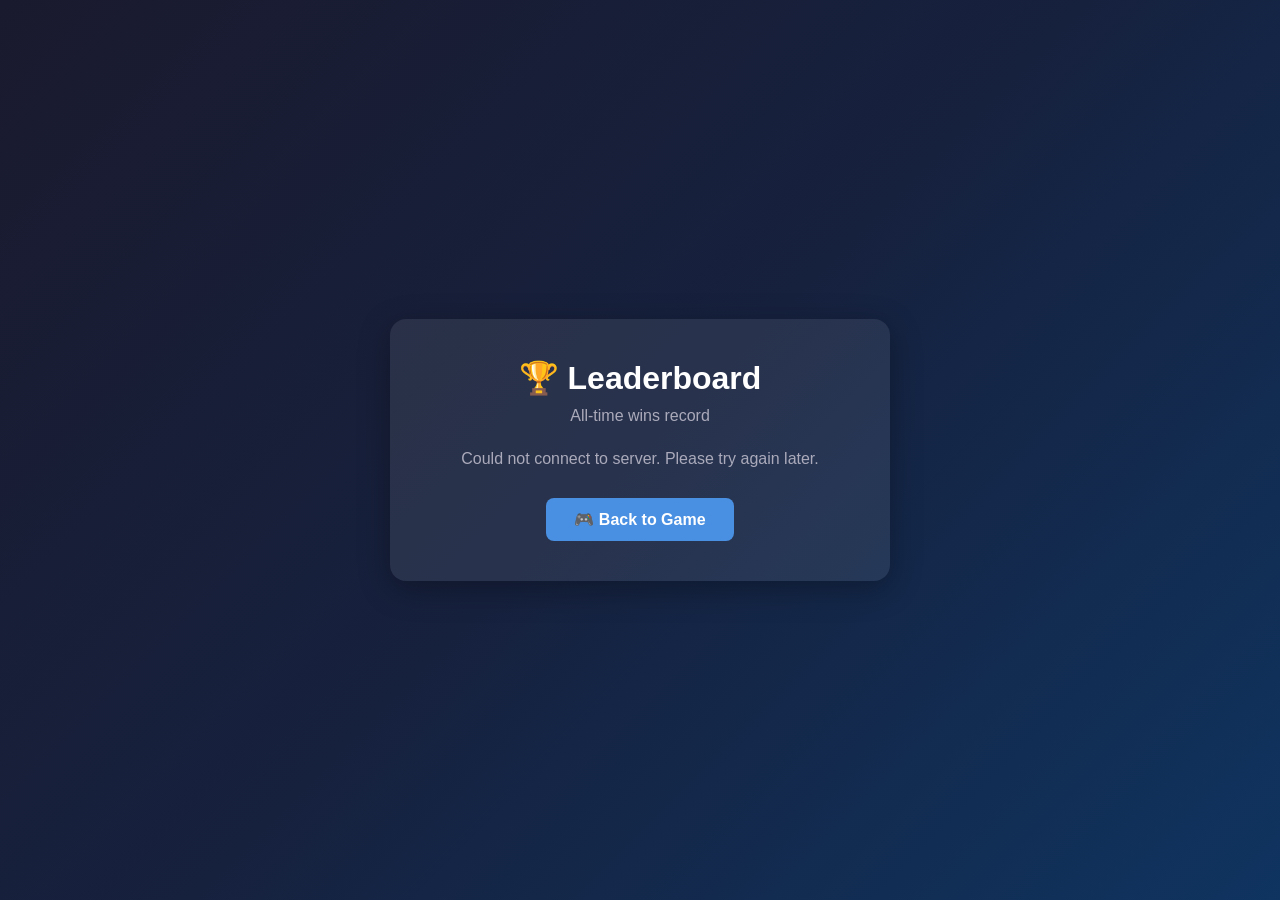
==== leaderboard.html @ 3967eff5 "Initial client setup" ====
<!DOCTYPE html>
<html lang="en">
<head>
    <meta charset="UTF-8">
    <meta name="viewport" content="width=device-width, initial-scale=1.0">
    <title>Leaderboard - Tic Tac Toe</title>
    <link rel="stylesheet" href="style.css">
</head>
<body>

    <div class="leaderboard-container">
        <h1>🏆 Leaderboard</h1>
        <p class="leaderboard-subtitle">All-time wins record</p>

        <!-- The table is filled in dynamically by leaderboard.js -->
        <div id="leaderboardList">
            <p class="loading">Loading scores...</p>
        </div>

        <a href="index.html" class="btn btn-primary" style="margin-top: 30px; display: inline-block;">
            🎮 Back to Game
        </a>
    </div>

    <script src="leaderboard.js"></script>
</body>
</html>
---- style.css ----
/* ============================================
   GLOBAL STYLES
   Applies to every page
   ============================================ */
* {
    box-sizing: border-box;
    margin: 0;
    padding: 0;
}

body {
    font-family: Arial, sans-serif;
    min-height: 100vh;
    background: linear-gradient(135deg, #1a1a2e, #16213e, #0f3460);
    display: flex;
    justify-content: center;
    align-items: center;
    color: #fff;
}

h1 {
    font-size: 2rem;
    margin-bottom: 10px;
    text-align: center;
}

/* A "screen" is a full-page section. We show one at a time using JS. */
.screen {
    width: 100%;
    display: flex;
    justify-content: center;
    align-items: center;
    min-height: 100vh;
}

/* Hidden class: toggled by JavaScript to show/hide screens */
.hidden {
    display: none;
}

/* ============================================
   BUTTONS
   ============================================ */
.btn {
    padding: 12px 28px;
    font-size: 16px;
    font-weight: bold;
    border: none;
    border-radius: 8px;
    cursor: pointer;
    text-decoration: none;
    display: inline-block;
    transition: transform 0.1s, opacity 0.2s;
}

.btn:hover {
    opacity: 0.85;
    transform: translateY(-1px);
}

.btn-primary {
    background: #4a90e2;
    color: white;
}

.btn-secondary {
    background: #2ecc71;
    color: white;
}

.button-row {
    display: flex;
    gap: 12px;
    justify-content: center;
    margin-top: 20px;
    flex-wrap: wrap;
}

/* ============================================
   USERNAME SCREEN
   ============================================ */
.username-container {
    background: rgba(255, 255, 255, 0.08);
    padding: 40px;
    border-radius: 16px;
    text-align: center;
    max-width: 420px;
    width: 90%;
    box-shadow: 0 8px 32px rgba(0,0,0,0.3);
}

.username-container p {
    color: #aab;
    margin-bottom: 25px;
}

.input-group {
    margin-bottom: 18px;
    text-align: left;
}

.input-group label {
    display: block;
    margin-bottom: 6px;
    font-size: 14px;
    color: #ccd;
}

.input-group input {
    width: 100%;
    padding: 12px;
    border-radius: 8px;
    border: 2px solid rgba(255,255,255,0.2);
    background: rgba(255,255,255,0.1);
    color: white;
    font-size: 16px;
    outline: none;
    transition: border-color 0.2s;
}

.input-group input:focus {
    border-color: #4a90e2;
}

.input-group input::placeholder {
    color: rgba(255,255,255,0.4);
}

/* ============================================
   GAME SCREEN
   ============================================ */
.game-container {
    background: rgba(255, 255, 255, 0.08);
    padding: 30px;
    border-radius: 16px;
    text-align: center;
    max-width: 500px;
    width: 90%;
    box-shadow: 0 8px 32px rgba(0,0,0,0.3);
}

/* Score row at the top */
.score {
    display: flex;
    justify-content: space-around;
    margin: 20px 0;
    gap: 10px;
}

.score-box {
    background: rgba(255,255,255,0.1);
    padding: 12px 16px;
    border-radius: 10px;
    flex: 1;
    border: 2px solid transparent;
}

.score-box.draws {
    border-color: rgba(255,255,255,0.2);
}

.score-name {
    display: block;
    font-size: 13px;
    color: #aab;
    margin-bottom: 4px;
    overflow: hidden;
    text-overflow: ellipsis;
    white-space: nowrap;
}

.score-number {
    display: block;
    font-size: 26px;
    font-weight: bold;
}

/* The current turn / winner message */
.status {
    font-size: 20px;
    font-weight: bold;
    margin: 14px 0 6px;
    min-height: 28px;
    color: #fff;
}

/* Timer countdown */
.timer {
    font-size: 16px;
    color: #e74c3c;
    font-weight: bold;
    margin-bottom: 10px;
}

/* The 3x3 grid board */
.board {
    display: grid;
    grid-template-columns: repeat(3, 110px);
    grid-template-rows: repeat(3, 110px);
    gap: 8px;
    margin: 16px auto;
    justify-content: center;
}

/* Each individual square */
.square {
    background: rgba(255,255,255,0.1);
    border: 2px solid rgba(255,255,255,0.25);
    border-radius: 10px;
    font-size: 46px;
    font-weight: bold;
    cursor: pointer;
    display: flex;
    justify-content: center;
    align-items: center;
    transition: background 0.15s;
}

.square:hover {
    background: rgba(255,255,255,0.2);
}

/* X is blue, O is red */
.square.x { color: #4a90e2; }
.square.o { color: #e74c3c; }

/* Taken squares cannot be clicked */
.square.taken {
    cursor: not-allowed;
}

.square.taken:hover {
    background: rgba(255,255,255,0.1);
}

/* Winning squares glow gold */
.square.winner {
    background: rgba(255, 215, 0, 0.3);
    border-color: gold;
    animation: pulse 0.6s ease-in-out infinite alternate;
}

@keyframes pulse {
    from { transform: scale(1); }
    to   { transform: scale(1.06); }
}

/* ============================================
   LEADERBOARD SCREEN
   ============================================ */
.leaderboard-container {
    background: rgba(255, 255, 255, 0.08);
    padding: 40px;
    border-radius: 16px;
    text-align: center;
    max-width: 500px;
    width: 90%;
    box-shadow: 0 8px 32px rgba(0,0,0,0.3);
}

.leaderboard-subtitle {
    color: #aab;
    margin-bottom: 25px;
}

.leaderboard-table {
    width: 100%;
    border-collapse: collapse;
    margin-top: 10px;
}

.leaderboard-table th {
    background: rgba(74, 144, 226, 0.4);
    padding: 12px;
    font-size: 14px;
    text-transform: uppercase;
    letter-spacing: 1px;
}

.leaderboard-table td {
    padding: 12px;
    border-bottom: 1px solid rgba(255,255,255,0.1);
    font-size: 16px;
}

/* First place gets gold styling */
.leaderboard-table tr.first-place td {
    color: gold;
    font-weight: bold;
    font-size: 18px;
}

/* Rank column (1st, 2nd, 3rd...) */
.rank {
    font-size: 20px;
    width: 50px;
}

.loading {
    color: #aab;
    font-style: italic;
    margin-top: 20px;
}

.no-scores {
    color: #aab;
    margin-top: 20px;
}
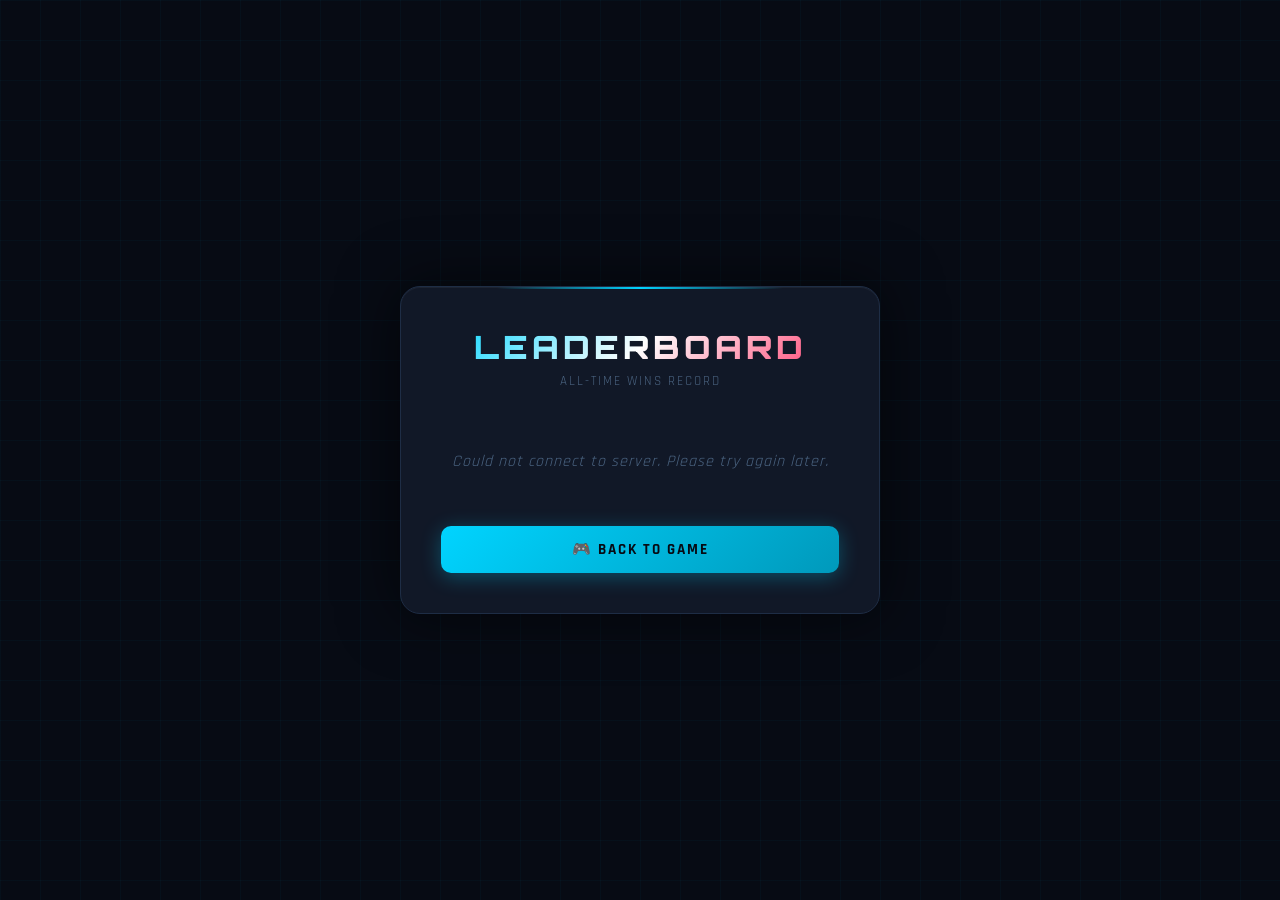
==== commit 38c913f9: "Redesign UI with dark tech theme" ====
--- a/leaderboard.html
+++ b/leaderboard.html
@@ -3,23 +3,24 @@
 <head>
     <meta charset="UTF-8">
     <meta name="viewport" content="width=device-width, initial-scale=1.0">
-    <title>Leaderboard - Tic Tac Toe</title>
+    <title>Leaderboard — Tic Tac Toe</title>
     <link rel="stylesheet" href="style.css">
 </head>
 <body>
 
-    <div class="leaderboard-container">
-        <h1>🏆 Leaderboard</h1>
-        <p class="leaderboard-subtitle">All-time wins record</p>
+    <div class="screen">
+        <div class="card leaderboard-container">
+            <div class="title">LEADERBOARD</div>
+            <div class="subtitle">All-time wins record</div>
 
-        <!-- The table is filled in dynamically by leaderboard.js -->
-        <div id="leaderboardList">
-            <p class="loading">Loading scores...</p>
+            <div id="leaderboardList">
+                <p class="loading">Loading scores...</p>
+            </div>
+
+            <a href="index.html" class="btn btn-primary" style="margin-top: 24px;">
+                🎮 Back to Game
+            </a>
         </div>
-
-        <a href="index.html" class="btn btn-primary" style="margin-top: 30px; display: inline-block;">
-            🎮 Back to Game
-        </a>
     </div>
 
     <script src="leaderboard.js"></script>
--- a/style.css
+++ b/style.css
@@ -1,168 +1,219 @@
-/* ============================================
-   GLOBAL STYLES
-   Applies to every page
-   ============================================ */
-* {
-    box-sizing: border-box;
-    margin: 0;
-    padding: 0;
-}
+@import url('https://fonts.googleapis.com/css2?family=Orbitron:wght@700;900&family=Rajdhani:wght@400;500;600&display=swap');
+
+:root {
+    --bg:      #070b14;
+    --surface: #0d1424;
+    --card:    #111827;
+    --border:  #1e2d45;
+    --accent:  #00d4ff;
+    --accent2: #ff3d6e;
+    --x-color: #00d4ff;
+    --o-color: #ff3d6e;
+    --gold:    #ffd700;
+    --text:    #e8f4ff;
+    --muted:   #4a6380;
+    --glow-x:  0 0 20px rgba(0, 212, 255, 0.5);
+    --glow-o:  0 0 20px rgba(255, 61, 110, 0.5);
+}
+
+*, *::before, *::after { box-sizing: border-box; margin: 0; padding: 0; }
 
 body {
-    font-family: Arial, sans-serif;
+    font-family: 'Rajdhani', sans-serif;
+    background: var(--bg);
+    color: var(--text);
     min-height: 100vh;
-    background: linear-gradient(135deg, #1a1a2e, #16213e, #0f3460);
     display: flex;
     justify-content: center;
     align-items: center;
-    color: #fff;
-}
-
-h1 {
-    font-size: 2rem;
-    margin-bottom: 10px;
-    text-align: center;
-}
-
-/* A "screen" is a full-page section. We show one at a time using JS. */
+    overflow-x: hidden;
+}
+
+body::before {
+    content: '';
+    position: fixed;
+    inset: 0;
+    background-image:
+        linear-gradient(rgba(0, 212, 255, 0.03) 1px, transparent 1px),
+        linear-gradient(90deg, rgba(0, 212, 255, 0.03) 1px, transparent 1px);
+    background-size: 40px 40px;
+    pointer-events: none;
+    z-index: 0;
+}
+
 .screen {
     width: 100%;
+    min-height: 100vh;
     display: flex;
     justify-content: center;
     align-items: center;
-    min-height: 100vh;
-}
-
-/* Hidden class: toggled by JavaScript to show/hide screens */
-.hidden {
-    display: none;
-}
-
-/* ============================================
-   BUTTONS
-   ============================================ */
+    position: relative;
+    z-index: 1;
+    padding: 20px;
+}
+
+.hidden { display: none !important; }
+
+.card {
+    background: var(--card);
+    border: 1px solid var(--border);
+    border-radius: 20px;
+    padding: 40px;
+    width: 100%;
+    max-width: 480px;
+    position: relative;
+    box-shadow: 0 0 60px rgba(0,0,0,0.6), inset 0 1px 0 rgba(255,255,255,0.05);
+}
+
+.card::before {
+    content: '';
+    position: absolute;
+    top: 0; left: 20%; right: 20%;
+    height: 2px;
+    background: linear-gradient(90deg, transparent, var(--accent), transparent);
+    border-radius: 2px;
+}
+
+.title {
+    font-family: 'Orbitron', monospace;
+    font-size: 2rem;
+    font-weight: 900;
+    text-align: center;
+    letter-spacing: 4px;
+    margin-bottom: 6px;
+    background: linear-gradient(135deg, var(--accent), #ffffff, var(--accent2));
+    -webkit-background-clip: text;
+    -webkit-text-fill-color: transparent;
+    background-clip: text;
+}
+
+.subtitle {
+    text-align: center;
+    color: var(--muted);
+    font-size: 13px;
+    letter-spacing: 2px;
+    text-transform: uppercase;
+    margin-bottom: 32px;
+}
+
+/* USERNAME SCREEN */
+.input-group { margin-bottom: 16px; text-align: left; }
+
+.input-group label {
+    display: block;
+    font-size: 11px;
+    letter-spacing: 2px;
+    text-transform: uppercase;
+    color: var(--muted);
+    margin-bottom: 8px;
+}
+
+.input-group.player-x label { color: var(--x-color); }
+.input-group.player-o label { color: var(--o-color); }
+
+.input-group input {
+    width: 100%;
+    padding: 14px 16px;
+    background: var(--surface);
+    border: 1px solid var(--border);
+    border-radius: 10px;
+    color: var(--text);
+    font-family: 'Rajdhani', sans-serif;
+    font-size: 16px;
+    font-weight: 500;
+    outline: none;
+    transition: border-color 0.2s, box-shadow 0.2s;
+}
+
+.input-group.player-x input:focus { border-color: var(--x-color); box-shadow: var(--glow-x); }
+.input-group.player-o input:focus { border-color: var(--o-color); box-shadow: var(--glow-o); }
+.input-group input::placeholder { color: var(--muted); }
+
+.vs-divider {
+    text-align: center;
+    font-family: 'Orbitron', monospace;
+    font-size: 11px;
+    letter-spacing: 3px;
+    color: var(--muted);
+    margin: 8px 0 16px;
+}
+
+/* BUTTONS */
 .btn {
-    padding: 12px 28px;
-    font-size: 16px;
-    font-weight: bold;
+    display: inline-block;
+    padding: 14px 32px;
+    font-family: 'Rajdhani', sans-serif;
+    font-size: 15px;
+    font-weight: 700;
+    letter-spacing: 2px;
+    text-transform: uppercase;
     border: none;
-    border-radius: 8px;
+    border-radius: 10px;
     cursor: pointer;
     text-decoration: none;
-    display: inline-block;
-    transition: transform 0.1s, opacity 0.2s;
-}
-
-.btn:hover {
-    opacity: 0.85;
-    transform: translateY(-1px);
-}
+    transition: transform 0.15s, box-shadow 0.15s, opacity 0.15s;
+}
+
+.btn:hover { transform: translateY(-2px); opacity: 0.9; }
+.btn:active { transform: translateY(0); }
 
 .btn-primary {
-    background: #4a90e2;
-    color: white;
-}
+    background: linear-gradient(135deg, var(--accent), #0099bb);
+    color: var(--bg);
+    box-shadow: 0 4px 20px rgba(0, 212, 255, 0.3);
+    width: 100%;
+    margin-top: 8px;
+    text-align: center;
+}
+
+.btn-primary:hover { box-shadow: 0 6px 28px rgba(0, 212, 255, 0.5); }
 
 .btn-secondary {
-    background: #2ecc71;
-    color: white;
-}
+    background: var(--surface);
+    color: var(--text);
+    border: 1px solid var(--border);
+}
+
+.btn-secondary:hover { border-color: var(--accent); color: var(--accent); }
 
 .button-row {
     display: flex;
-    gap: 12px;
+    gap: 10px;
     justify-content: center;
-    margin-top: 20px;
+    margin-top: 24px;
     flex-wrap: wrap;
 }
 
-/* ============================================
-   USERNAME SCREEN
-   ============================================ */
-.username-container {
-    background: rgba(255, 255, 255, 0.08);
-    padding: 40px;
-    border-radius: 16px;
-    text-align: center;
-    max-width: 420px;
-    width: 90%;
-    box-shadow: 0 8px 32px rgba(0,0,0,0.3);
-}
-
-.username-container p {
-    color: #aab;
-    margin-bottom: 25px;
-}
-
-.input-group {
-    margin-bottom: 18px;
-    text-align: left;
-}
-
-.input-group label {
-    display: block;
-    margin-bottom: 6px;
-    font-size: 14px;
-    color: #ccd;
-}
-
-.input-group input {
-    width: 100%;
-    padding: 12px;
-    border-radius: 8px;
-    border: 2px solid rgba(255,255,255,0.2);
-    background: rgba(255,255,255,0.1);
-    color: white;
-    font-size: 16px;
-    outline: none;
-    transition: border-color 0.2s;
-}
-
-.input-group input:focus {
-    border-color: #4a90e2;
-}
-
-.input-group input::placeholder {
-    color: rgba(255,255,255,0.4);
-}
-
-/* ============================================
-   GAME SCREEN
-   ============================================ */
-.game-container {
-    background: rgba(255, 255, 255, 0.08);
-    padding: 30px;
-    border-radius: 16px;
-    text-align: center;
-    max-width: 500px;
-    width: 90%;
-    box-shadow: 0 8px 32px rgba(0,0,0,0.3);
-}
-
-/* Score row at the top */
+.button-row .btn { flex: 1; min-width: 130px; text-align: center; }
+
+/* SCORE */
 .score {
-    display: flex;
-    justify-content: space-around;
-    margin: 20px 0;
-    gap: 10px;
+    display: grid;
+    grid-template-columns: 1fr auto 1fr;
+    gap: 8px;
+    margin-bottom: 20px;
+    align-items: center;
 }
 
 .score-box {
-    background: rgba(255,255,255,0.1);
-    padding: 12px 16px;
-    border-radius: 10px;
-    flex: 1;
-    border: 2px solid transparent;
-}
-
-.score-box.draws {
-    border-color: rgba(255,255,255,0.2);
-}
+    background: var(--surface);
+    border: 1px solid var(--border);
+    border-radius: 12px;
+    padding: 12px 8px;
+    text-align: center;
+    transition: border-color 0.3s, box-shadow 0.3s;
+}
+
+.score-box.active-x { border-color: var(--x-color); box-shadow: var(--glow-x); }
+.score-box.active-o { border-color: var(--o-color); box-shadow: var(--glow-o); }
+.score-box.draws { background: transparent; border-color: transparent; }
 
 .score-name {
     display: block;
-    font-size: 13px;
-    color: #aab;
+    font-size: 11px;
+    letter-spacing: 1px;
+    text-transform: uppercase;
+    color: var(--muted);
     margin-bottom: 4px;
     overflow: hidden;
     text-overflow: ellipsis;
@@ -171,138 +222,145 @@
 
 .score-number {
     display: block;
-    font-size: 26px;
-    font-weight: bold;
-}
-
-/* The current turn / winner message */
+    font-family: 'Orbitron', monospace;
+    font-size: 28px;
+    font-weight: 700;
+    line-height: 1;
+}
+
+#scoreXNum { color: var(--x-color); }
+#scoreONum { color: var(--o-color); }
+#scoreDraw { color: var(--muted); font-size: 20px; }
+
+/* STATUS & TIMER */
 .status {
-    font-size: 20px;
-    font-weight: bold;
-    margin: 14px 0 6px;
-    min-height: 28px;
-    color: #fff;
-}
-
-/* Timer countdown */
-.timer {
-    font-size: 16px;
-    color: #e74c3c;
-    font-weight: bold;
-    margin-bottom: 10px;
-}
-
-/* The 3x3 grid board */
+    font-family: 'Orbitron', monospace;
+    font-size: 13px;
+    letter-spacing: 2px;
+    text-align: center;
+    min-height: 22px;
+    margin-bottom: 8px;
+    color: var(--text);
+    text-transform: uppercase;
+}
+
+.timer-bar-wrap {
+    height: 3px;
+    background: var(--surface);
+    border-radius: 3px;
+    margin-bottom: 8px;
+    overflow: hidden;
+}
+
+.timer-bar {
+    height: 100%;
+    width: 100%;
+    background: var(--accent);
+    border-radius: 3px;
+    transition: width 1s linear, background 0.5s;
+}
+
+.timer-bar.low { background: var(--accent2); }
+
+.timer-text {
+    text-align: center;
+    font-size: 11px;
+    letter-spacing: 2px;
+    color: var(--muted);
+    margin-bottom: 20px;
+    font-family: 'Orbitron', monospace;
+}
+
+/* THE BOARD */
 .board {
     display: grid;
-    grid-template-columns: repeat(3, 110px);
-    grid-template-rows: repeat(3, 110px);
-    gap: 8px;
-    margin: 16px auto;
-    justify-content: center;
-}
-
-/* Each individual square */
+    grid-template-columns: repeat(3, 1fr);
+    gap: 10px;
+    margin: 0 auto 24px;
+}
+
 .square {
-    background: rgba(255,255,255,0.1);
-    border: 2px solid rgba(255,255,255,0.25);
-    border-radius: 10px;
-    font-size: 46px;
-    font-weight: bold;
+    aspect-ratio: 1;
+    background: var(--surface);
+    border: 1px solid var(--border);
+    border-radius: 14px;
+    font-family: 'Orbitron', monospace;
+    font-size: 42px;
+    font-weight: 900;
     cursor: pointer;
     display: flex;
     justify-content: center;
     align-items: center;
-    transition: background 0.15s;
-}
-
-.square:hover {
-    background: rgba(255,255,255,0.2);
-}
-
-/* X is blue, O is red */
-.square.x { color: #4a90e2; }
-.square.o { color: #e74c3c; }
-
-/* Taken squares cannot be clicked */
-.square.taken {
-    cursor: not-allowed;
-}
-
-.square.taken:hover {
-    background: rgba(255,255,255,0.1);
-}
-
-/* Winning squares glow gold */
+    transition: background 0.15s, border-color 0.15s, box-shadow 0.15s, transform 0.1s;
+    user-select: none;
+}
+
+.square:hover:not(.taken) {
+    background: #161f30;
+    border-color: var(--accent);
+    box-shadow: var(--glow-x);
+    transform: scale(1.04);
+}
+
+.square.x { color: var(--x-color); border-color: rgba(0,212,255,0.3); text-shadow: 0 0 12px rgba(0,212,255,0.7); }
+.square.o { color: var(--o-color); border-color: rgba(255,61,110,0.3); text-shadow: 0 0 12px rgba(255,61,110,0.7); }
+.square.taken { cursor: not-allowed; }
+.square.taken:hover { transform: none; }
+
 .square.winner {
-    background: rgba(255, 215, 0, 0.3);
-    border-color: gold;
-    animation: pulse 0.6s ease-in-out infinite alternate;
-}
-
-@keyframes pulse {
-    from { transform: scale(1); }
-    to   { transform: scale(1.06); }
-}
-
-/* ============================================
-   LEADERBOARD SCREEN
-   ============================================ */
-.leaderboard-container {
-    background: rgba(255, 255, 255, 0.08);
-    padding: 40px;
-    border-radius: 16px;
-    text-align: center;
-    max-width: 500px;
-    width: 90%;
-    box-shadow: 0 8px 32px rgba(0,0,0,0.3);
-}
-
-.leaderboard-subtitle {
-    color: #aab;
-    margin-bottom: 25px;
-}
-
-.leaderboard-table {
-    width: 100%;
-    border-collapse: collapse;
-    margin-top: 10px;
-}
+    background: rgba(255,215,0,0.08);
+    border-color: var(--gold);
+    box-shadow: 0 0 24px rgba(255,215,0,0.4);
+    animation: winner-pulse 0.7s ease-in-out infinite alternate;
+}
+
+@keyframes winner-pulse {
+    from { transform: scale(1);    box-shadow: 0 0 16px rgba(255,215,0,0.3); }
+    to   { transform: scale(1.06); box-shadow: 0 0 32px rgba(255,215,0,0.6); }
+}
+
+@keyframes pop-in {
+    0%   { transform: scale(0.4); opacity: 0; }
+    70%  { transform: scale(1.15); }
+    100% { transform: scale(1); opacity: 1; }
+}
+
+.square.x, .square.o { animation: pop-in 0.2s ease-out; }
+
+/* LEADERBOARD */
+.leaderboard-container { text-align: center; }
+
+.leaderboard-table { width: 100%; border-collapse: collapse; margin: 8px 0; }
 
 .leaderboard-table th {
-    background: rgba(74, 144, 226, 0.4);
-    padding: 12px;
-    font-size: 14px;
-    text-transform: uppercase;
-    letter-spacing: 1px;
+    font-size: 10px;
+    letter-spacing: 2px;
+    text-transform: uppercase;
+    color: var(--muted);
+    padding: 10px 12px;
+    border-bottom: 1px solid var(--border);
 }
 
 .leaderboard-table td {
-    padding: 12px;
-    border-bottom: 1px solid rgba(255,255,255,0.1);
+    padding: 14px 12px;
+    border-bottom: 1px solid rgba(30,45,69,0.5);
     font-size: 16px;
-}
-
-/* First place gets gold styling */
+    font-weight: 600;
+}
+
+.leaderboard-table tr:last-child td { border-bottom: none; }
+
 .leaderboard-table tr.first-place td {
-    color: gold;
-    font-weight: bold;
-    font-size: 18px;
-}
-
-/* Rank column (1st, 2nd, 3rd...) */
-.rank {
-    font-size: 20px;
-    width: 50px;
-}
-
-.loading {
-    color: #aab;
-    font-style: italic;
-    margin-top: 20px;
-}
-
-.no-scores {
-    color: #aab;
-    margin-top: 20px;
+    color: var(--gold);
+    font-family: 'Orbitron', monospace;
+    font-size: 15px;
+}
+
+.rank { font-size: 22px; width: 50px; text-align: center; }
+.loading, .no-scores { color: var(--muted); font-style: italic; padding: 30px 0; letter-spacing: 1px; }
+
+@media (max-width: 480px) {
+    .card { padding: 28px 20px; }
+    .title { font-size: 1.5rem; letter-spacing: 2px; }
+    .square { font-size: 32px; border-radius: 10px; }
 }
